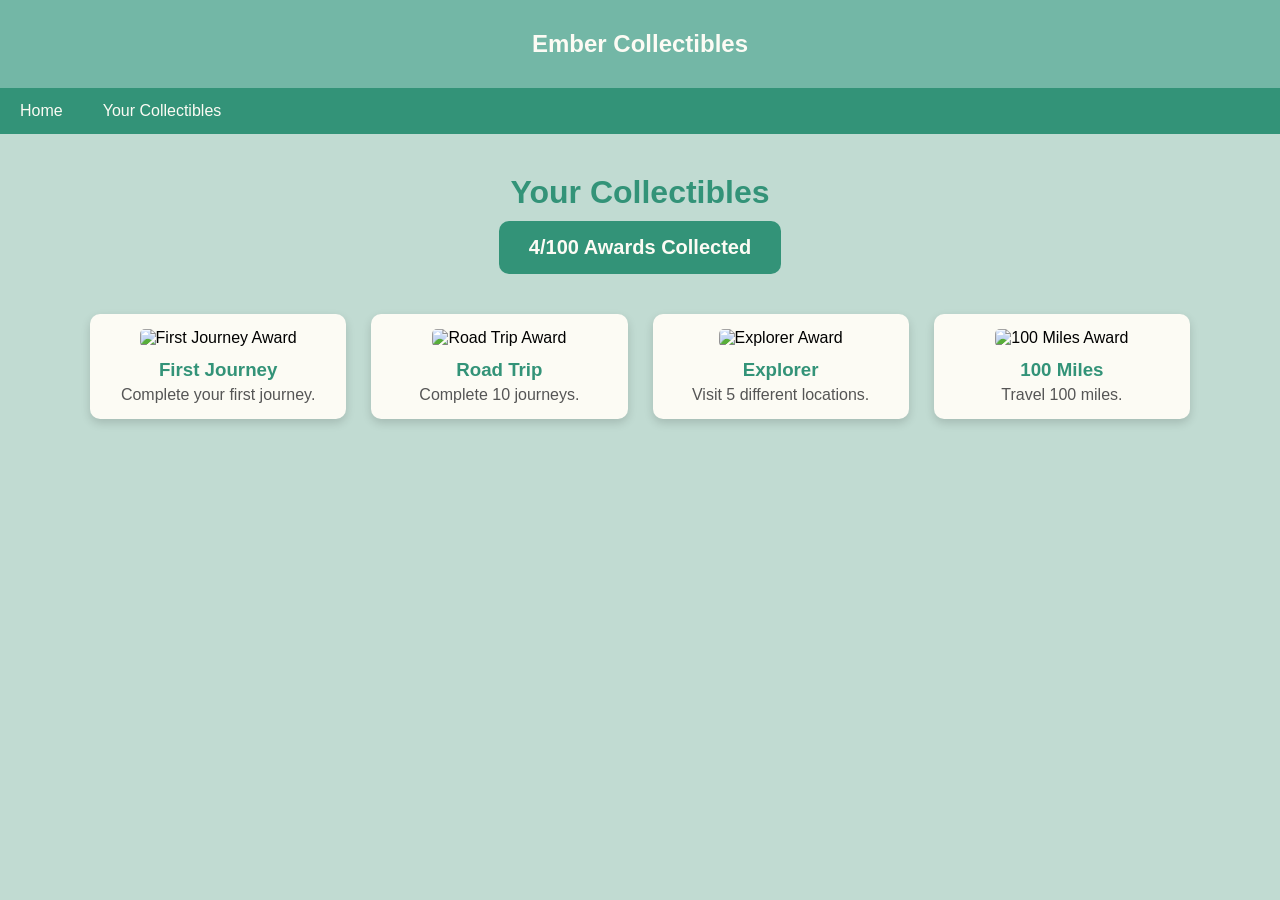
==== src/frontend/collectibles.html @ 5a596b88 "basic webpage" ====
<!DOCTYPE html>
<html lang="en">

<head>
    <meta charset="UTF-8">
    <meta name="viewport" content="width=device-width, initial-scale=1.0">

    <title>Your Collectibles</title>

    <style>

        /* Header */

        header {
            background-color: #73B7A6;
            color: #FCFBF4;
            text-align: center;
            padding: 10px;
        }


        /* Body */

        body {
            background-color: #C1DBD2;
            margin: 0;
            font-family: Arial, Helvetica, sans-serif;
        }


        /* Navigation Bar */

        ul.navBar {
            display: flex;
            list-style-type: none;
            margin: 0;
            padding: 0;
            background-color: #339378;
            color: #FCFBF4;
        }

        ul.navBar li a {
            display: block;
            color: #FCFBF4;
            text-decoration: none;
            padding: 14px 20px;
        }

        ul.navBar li a:hover {
            background-color: #73B7A6;
        }


        /* Page title */

        .page-title {
            text-align: center;
            color: #339378;
            margin-top: 40px;
            margin-bottom: 10px;
        }


        /* Award counter */

        .award-counter {
            text-align: center;
            color: #FCFBF4;
            background-color: #339378;

            width: fit-content;
            margin: 0 auto 40px auto;

            padding: 15px 30px;

            border-radius: 10px;

            font-size: 20px;
            font-weight: bold;
        }


        /* Awards grid */

        .awards-container {

            width: 90%;
            max-width: 1100px;

            margin: 0 auto 50px auto;

            display: grid;

            grid-template-columns:
                repeat(auto-fit, minmax(180px, 1fr));

            gap: 25px;
        }


        /* Individual award */

        .award {

            background-color: #FCFBF4;

            padding: 15px;

            border-radius: 10px;

            text-align: center;

            box-shadow:
                0 4px 10px rgba(0, 0, 0, 0.15);

        }


        /* Award image */

        .award img {

            width: 100%;
            height: 180px;

            object-fit: contain;

            border-radius: 5px;
        }


        /* Award name */

        .award h3 {

            color: #339378;

            margin-top: 12px;
            margin-bottom: 5px;
        }


        /* Award description */

        .award p {

            color: #555;

            margin: 0;
        }

    </style>

</head>


<body>


    <!-- Header -->

    <header>

        <h2>Ember Collectibles</h2>

    </header>


    <!-- Navigation Bar -->

    <nav>

        <ul class="navBar">

            <li>
                <a href="index.html">Home</a>
            </li>

            <li>
                <a href="collectibles.html">Your Collectibles</a>
            </li>

        </ul>

    </nav>


    <!-- Page Title -->

    <h1 class="page-title">
        Your Collectibles
    </h1>


    <!-- Award Counter -->

    <div class="award-counter">

        <span id="awardCount">4</span>/100 Awards Collected

    </div>


    <!-- Awards -->

    <main>

        <div class="awards-container">


            <!-- Award 1 -->

            <div class="award">

                <img
                    src="images/award1.png"
                    alt="First Journey Award"
                >

                <h3>
                    First Journey
                </h3>

                <p>
                    Complete your first journey.
                </p>

            </div>


            <!-- Award 2 -->

            <div class="award">

                <img
                    src="images/award2.png"
                    alt="Road Trip Award"
                >

                <h3>
                    Road Trip
                </h3>

                <p>
                    Complete 10 journeys.
                </p>

            </div>


            <!-- Award 3 -->

            <div class="award">

                <img
                    src="images/award3.png"
                    alt="Explorer Award"
                >

                <h3>
                    Explorer
                </h3>

                <p>
                    Visit 5 different locations.
                </p>

            </div>


            <!-- Award 4 -->

            <div class="award">

                <img
                    src="images/award4.png"
                    alt="100 Miles Award"
                >

                <h3>
                    100 Miles
                </h3>

                <p>
                    Travel 100 miles.
                </p>

            </div>


        </div>

    </main>


    <!-- Award Counter Script -->

    <script>

        /*
            This number can eventually be supplied
            by your Python backend.

            For now it is calculated from the
            number of award elements on the page.
        */

        const awards =
            document.querySelectorAll(".award");

        const totalAwards = 100;

        const collectedAwards = awards.length;


        document.getElementById("awardCount")
            .textContent = collectedAwards;

    </script>


</body>

</html>
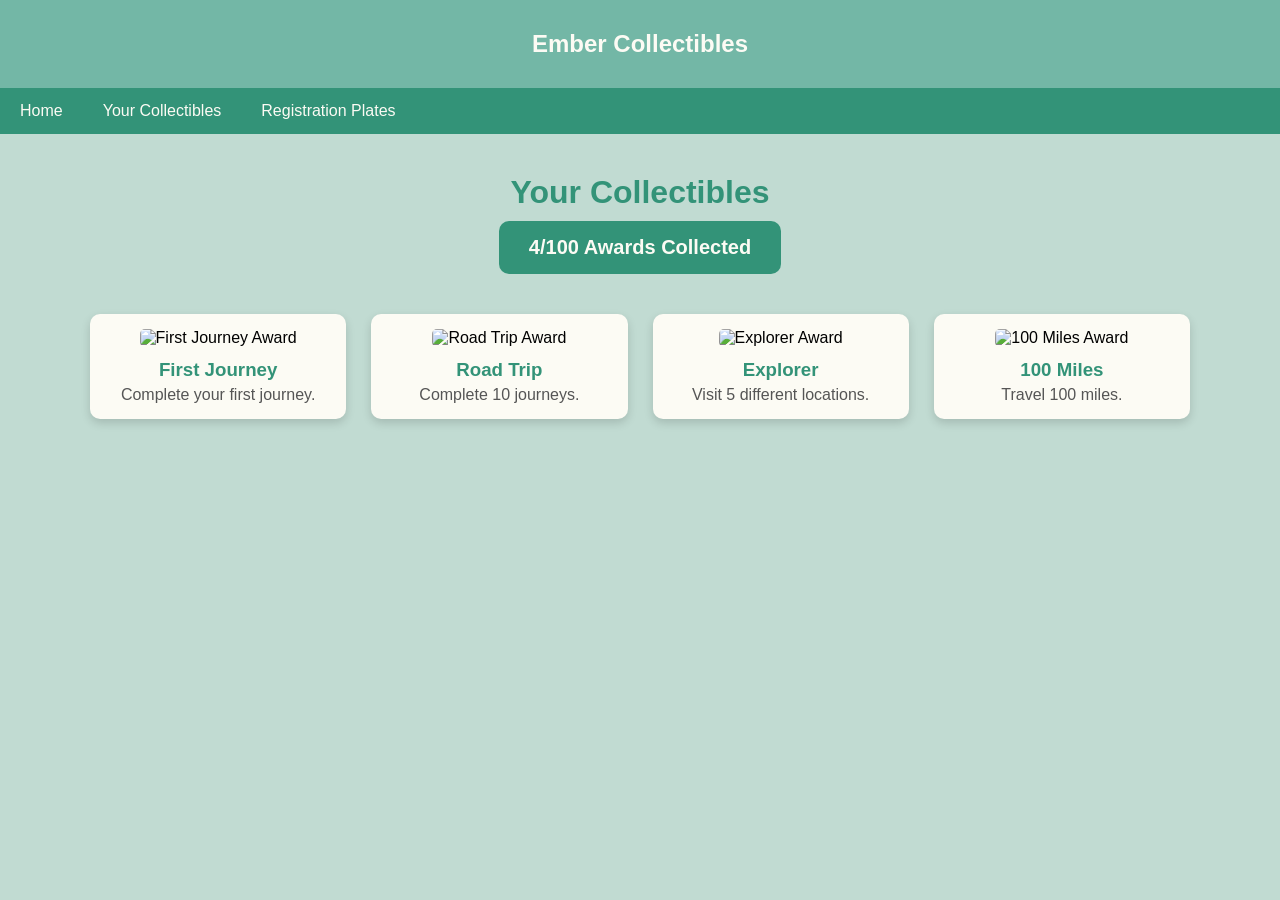
==== commit 8bbec0a7: "merge" ====
--- a/src/frontend/collectibles.html
+++ b/src/frontend/collectibles.html
@@ -181,6 +181,10 @@
                 <a href="collectibles.html">Your Collectibles</a>
             </li>
 
+            <li>
+                <a href="registrations.html">Registration Plates</a>
+            </li>
+
         </ul>
 
     </nav>
